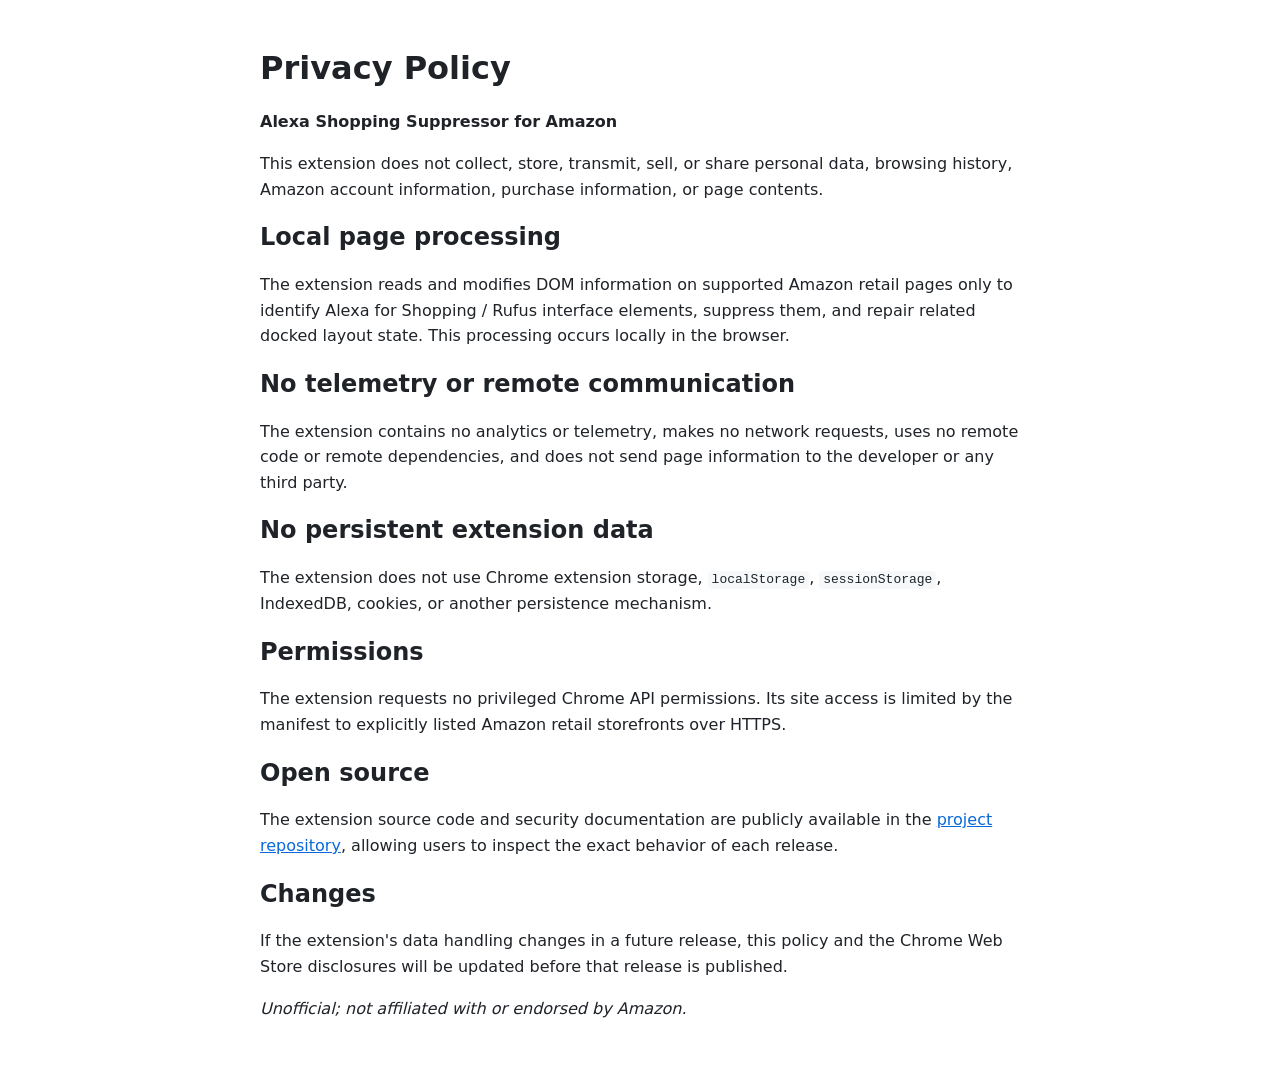
==== docs/privacy/index.html @ be0bb15a "Add Pages-ready privacy policy route" ====
<!doctype html>
<html lang="en">
<head>
  <meta charset="utf-8">
  <meta name="viewport" content="width=device-width, initial-scale=1">
  <title>Privacy Policy — Alexa Shopping Suppressor for Amazon</title>
  <style>
    body { font-family: system-ui, -apple-system, BlinkMacSystemFont, "Segoe UI", sans-serif; max-width: 760px; margin: 48px auto; padding: 0 20px; line-height: 1.6; color: #1f2328; }
    h1, h2 { line-height: 1.25; }
    code { background: #f6f8fa; padding: 0.1em 0.3em; border-radius: 4px; }
    a { color: #0969da; }
  </style>
</head>
<body>
  <h1>Privacy Policy</h1>
  <p><strong>Alexa Shopping Suppressor for Amazon</strong></p>
  <p>This extension does not collect, store, transmit, sell, or share personal data, browsing history, Amazon account information, purchase information, or page contents.</p>
  <h2>Local page processing</h2>
  <p>The extension reads and modifies DOM information on supported Amazon retail pages only to identify Alexa for Shopping / Rufus interface elements, suppress them, and repair related docked layout state. This processing occurs locally in the browser.</p>
  <h2>No telemetry or remote communication</h2>
  <p>The extension contains no analytics or telemetry, makes no network requests, uses no remote code or remote dependencies, and does not send page information to the developer or any third party.</p>
  <h2>No persistent extension data</h2>
  <p>The extension does not use Chrome extension storage, <code>localStorage</code>, <code>sessionStorage</code>, IndexedDB, cookies, or another persistence mechanism.</p>
  <h2>Permissions</h2>
  <p>The extension requests no privileged Chrome API permissions. Its site access is limited by the manifest to explicitly listed Amazon retail storefronts over HTTPS.</p>
  <h2>Open source</h2>
  <p>The extension source code and security documentation are publicly available in the <a href="https://github.com/JohnnyZLi/amazon-alexa-shopping-suppressor">project repository</a>, allowing users to inspect the exact behavior of each release.</p>
  <h2>Changes</h2>
  <p>If the extension's data handling changes in a future release, this policy and the Chrome Web Store disclosures will be updated before that release is published.</p>
  <p><em>Unofficial; not affiliated with or endorsed by Amazon.</em></p>
</body>
</html>
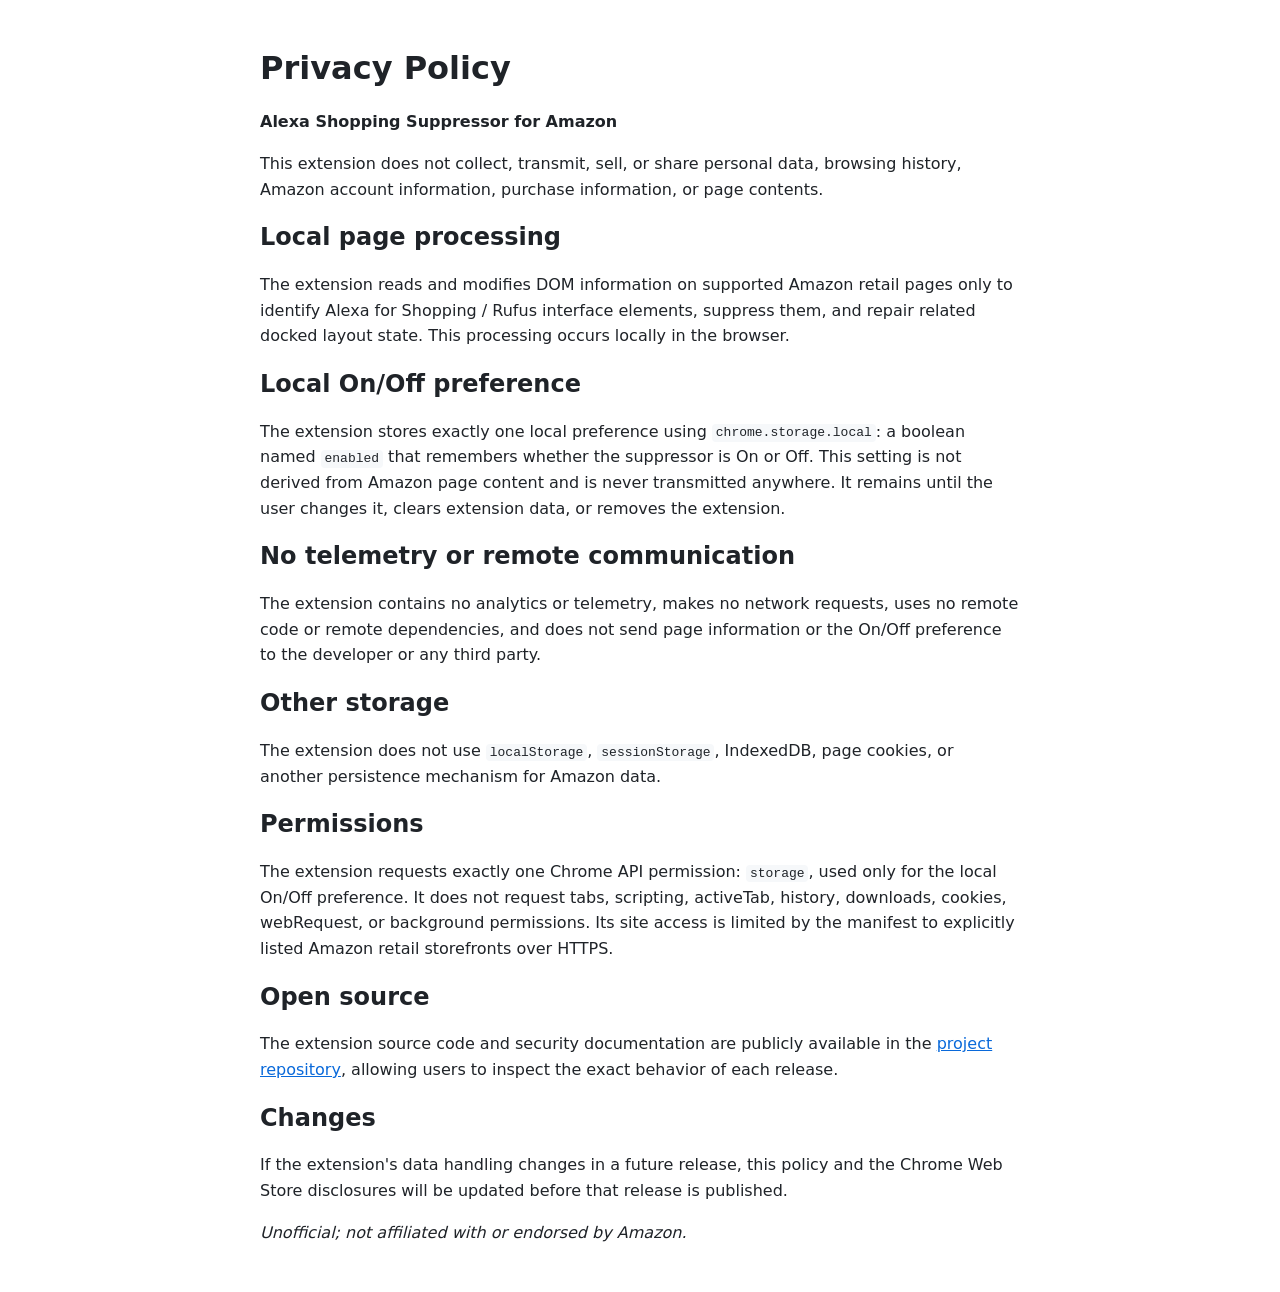
==== commit 3f96ba75: "Update Pages privacy route for local toggle storage" ====
--- a/docs/privacy/index.html
+++ b/docs/privacy/index.html
@@ -14,15 +14,17 @@
 <body>
   <h1>Privacy Policy</h1>
   <p><strong>Alexa Shopping Suppressor for Amazon</strong></p>
-  <p>This extension does not collect, store, transmit, sell, or share personal data, browsing history, Amazon account information, purchase information, or page contents.</p>
+  <p>This extension does not collect, transmit, sell, or share personal data, browsing history, Amazon account information, purchase information, or page contents.</p>
   <h2>Local page processing</h2>
   <p>The extension reads and modifies DOM information on supported Amazon retail pages only to identify Alexa for Shopping / Rufus interface elements, suppress them, and repair related docked layout state. This processing occurs locally in the browser.</p>
+  <h2>Local On/Off preference</h2>
+  <p>The extension stores exactly one local preference using <code>chrome.storage.local</code>: a boolean named <code>enabled</code> that remembers whether the suppressor is On or Off. This setting is not derived from Amazon page content and is never transmitted anywhere. It remains until the user changes it, clears extension data, or removes the extension.</p>
   <h2>No telemetry or remote communication</h2>
-  <p>The extension contains no analytics or telemetry, makes no network requests, uses no remote code or remote dependencies, and does not send page information to the developer or any third party.</p>
-  <h2>No persistent extension data</h2>
-  <p>The extension does not use Chrome extension storage, <code>localStorage</code>, <code>sessionStorage</code>, IndexedDB, cookies, or another persistence mechanism.</p>
+  <p>The extension contains no analytics or telemetry, makes no network requests, uses no remote code or remote dependencies, and does not send page information or the On/Off preference to the developer or any third party.</p>
+  <h2>Other storage</h2>
+  <p>The extension does not use <code>localStorage</code>, <code>sessionStorage</code>, IndexedDB, page cookies, or another persistence mechanism for Amazon data.</p>
   <h2>Permissions</h2>
-  <p>The extension requests no privileged Chrome API permissions. Its site access is limited by the manifest to explicitly listed Amazon retail storefronts over HTTPS.</p>
+  <p>The extension requests exactly one Chrome API permission: <code>storage</code>, used only for the local On/Off preference. It does not request tabs, scripting, activeTab, history, downloads, cookies, webRequest, or background permissions. Its site access is limited by the manifest to explicitly listed Amazon retail storefronts over HTTPS.</p>
   <h2>Open source</h2>
   <p>The extension source code and security documentation are publicly available in the <a href="https://github.com/JohnnyZLi/amazon-alexa-shopping-suppressor">project repository</a>, allowing users to inspect the exact behavior of each release.</p>
   <h2>Changes</h2>
